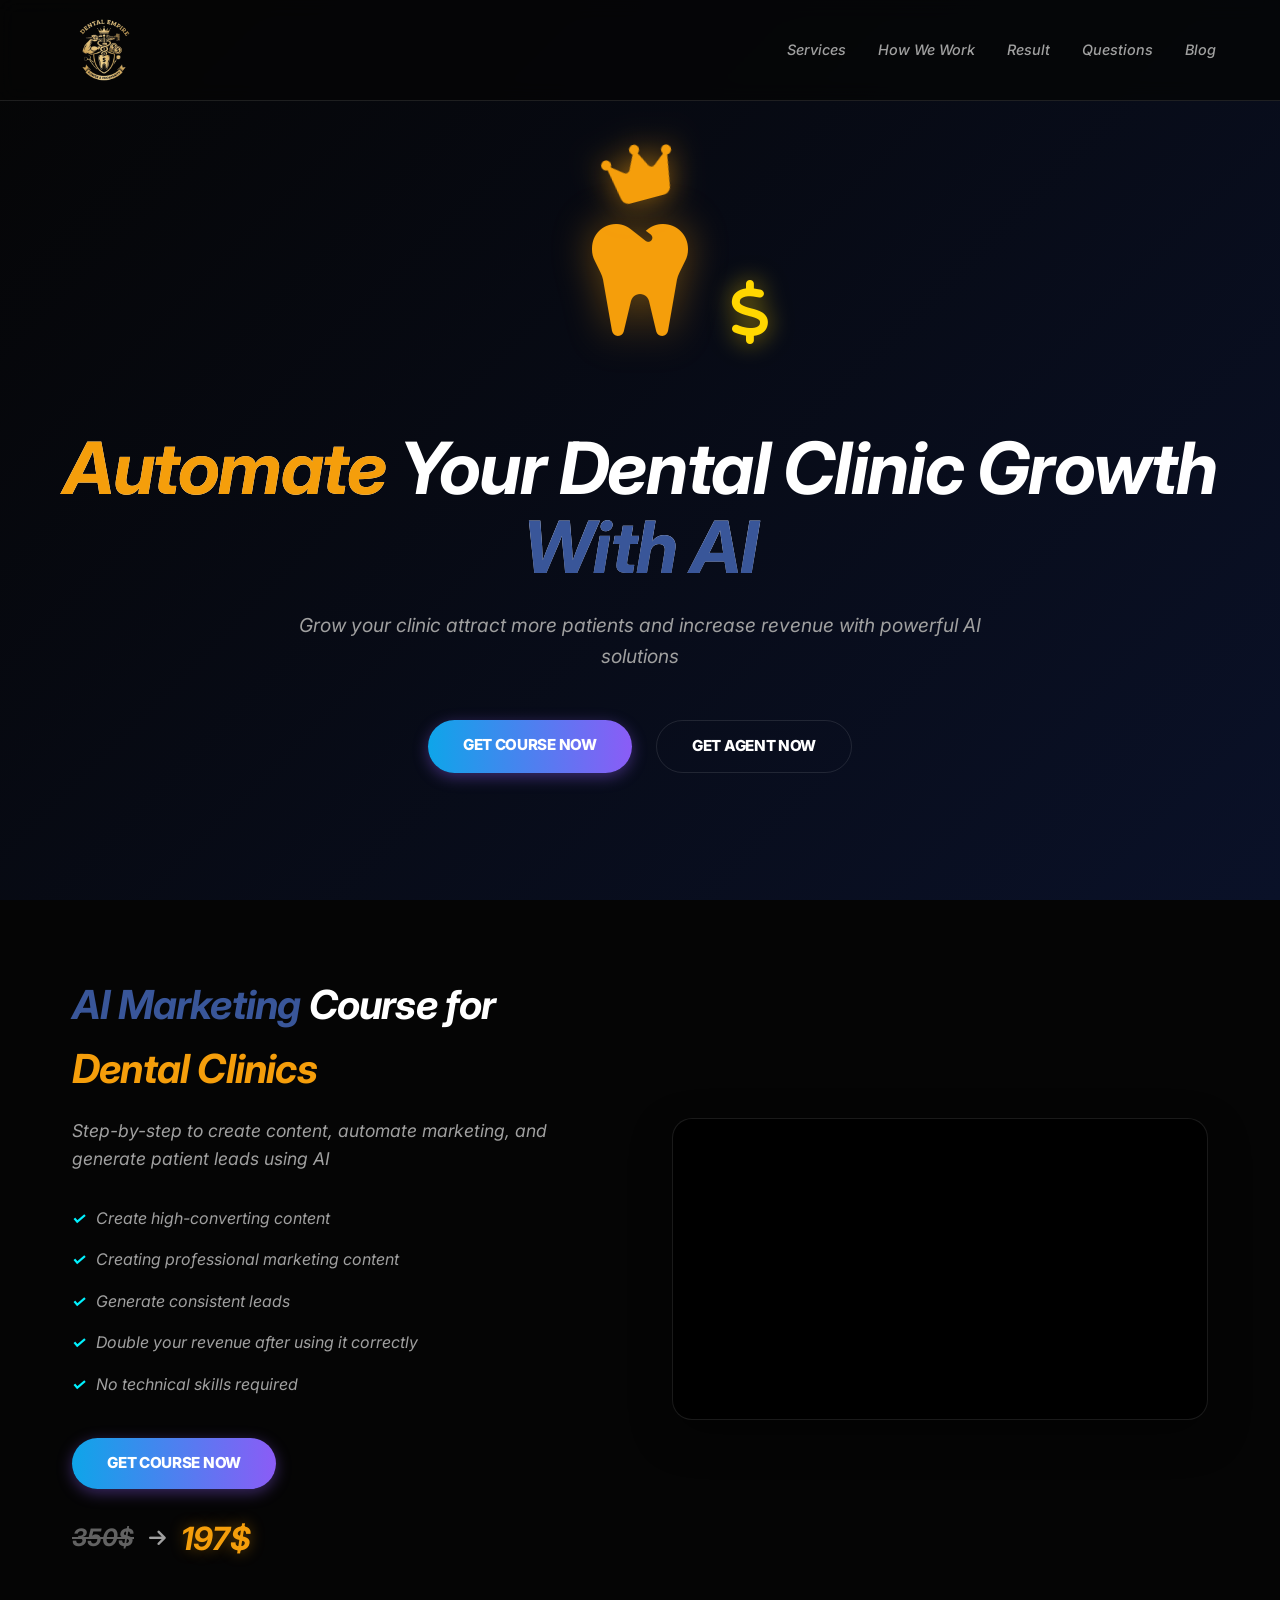
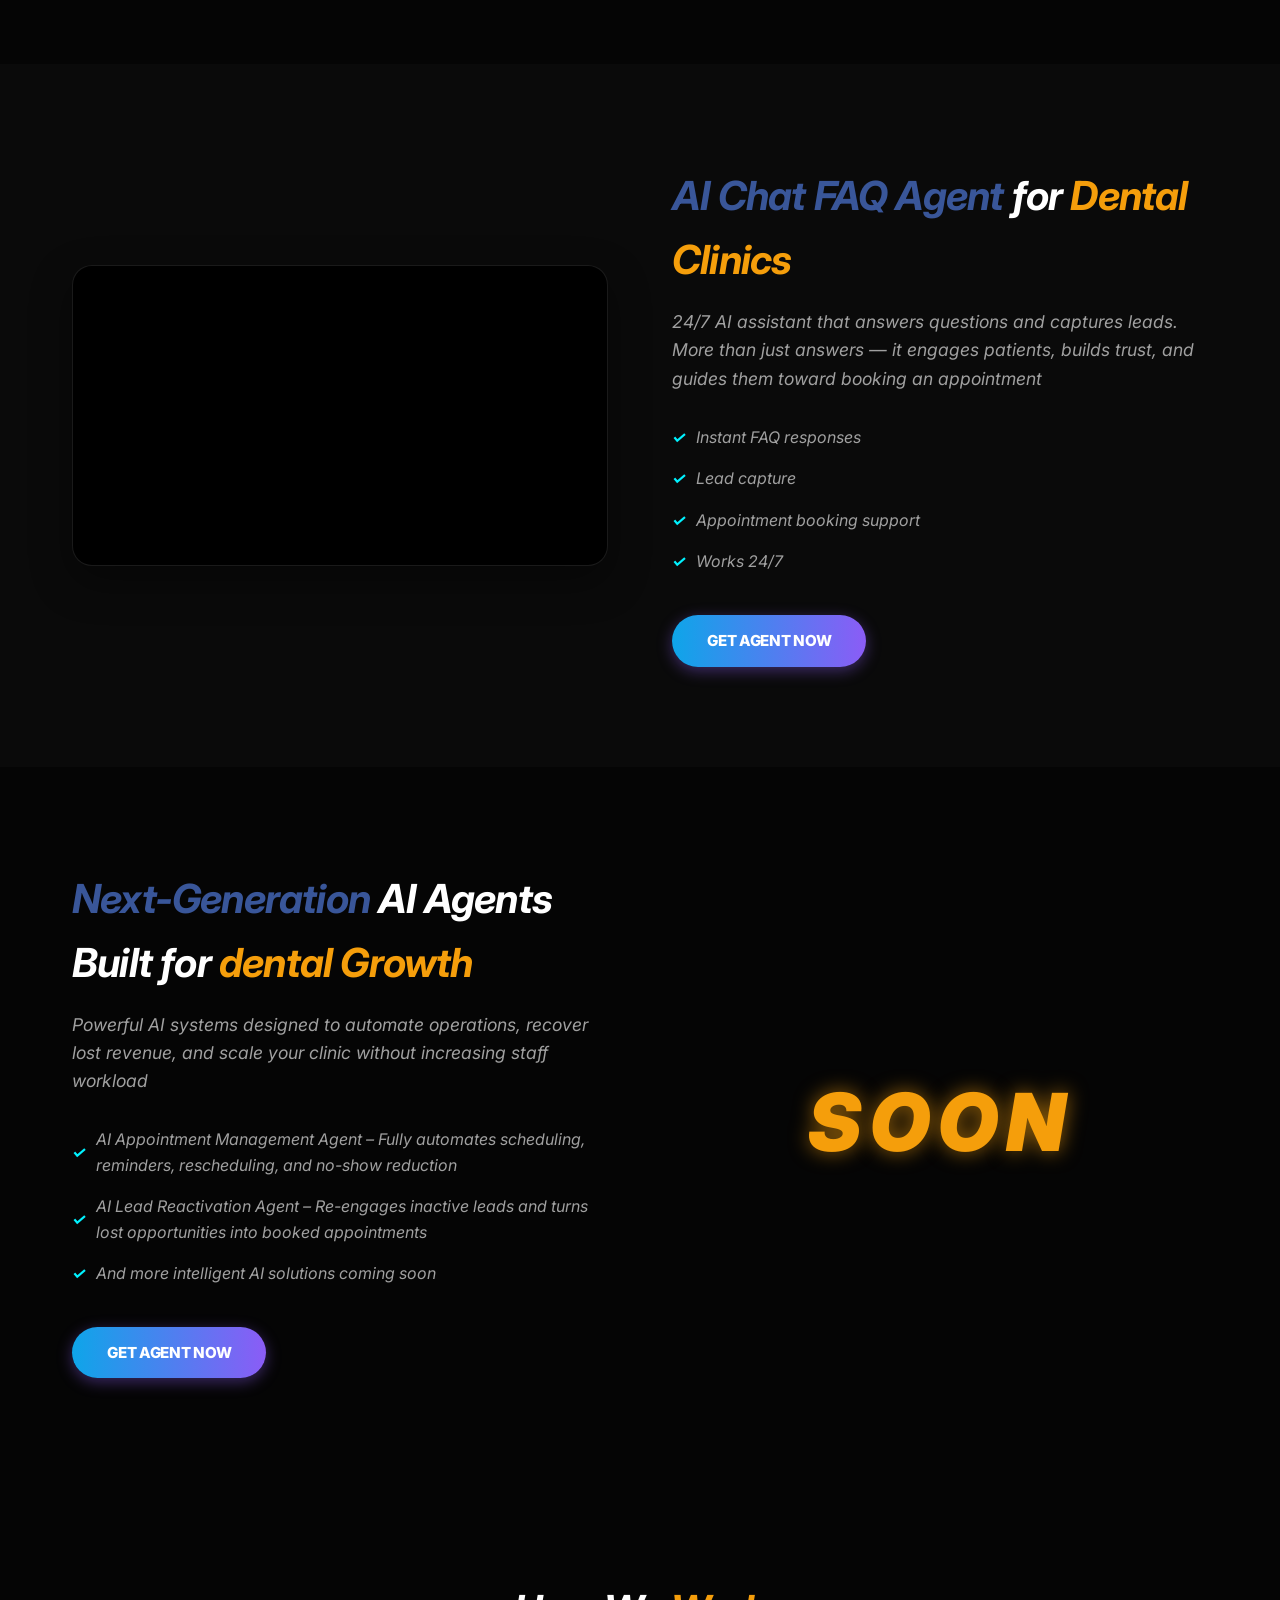
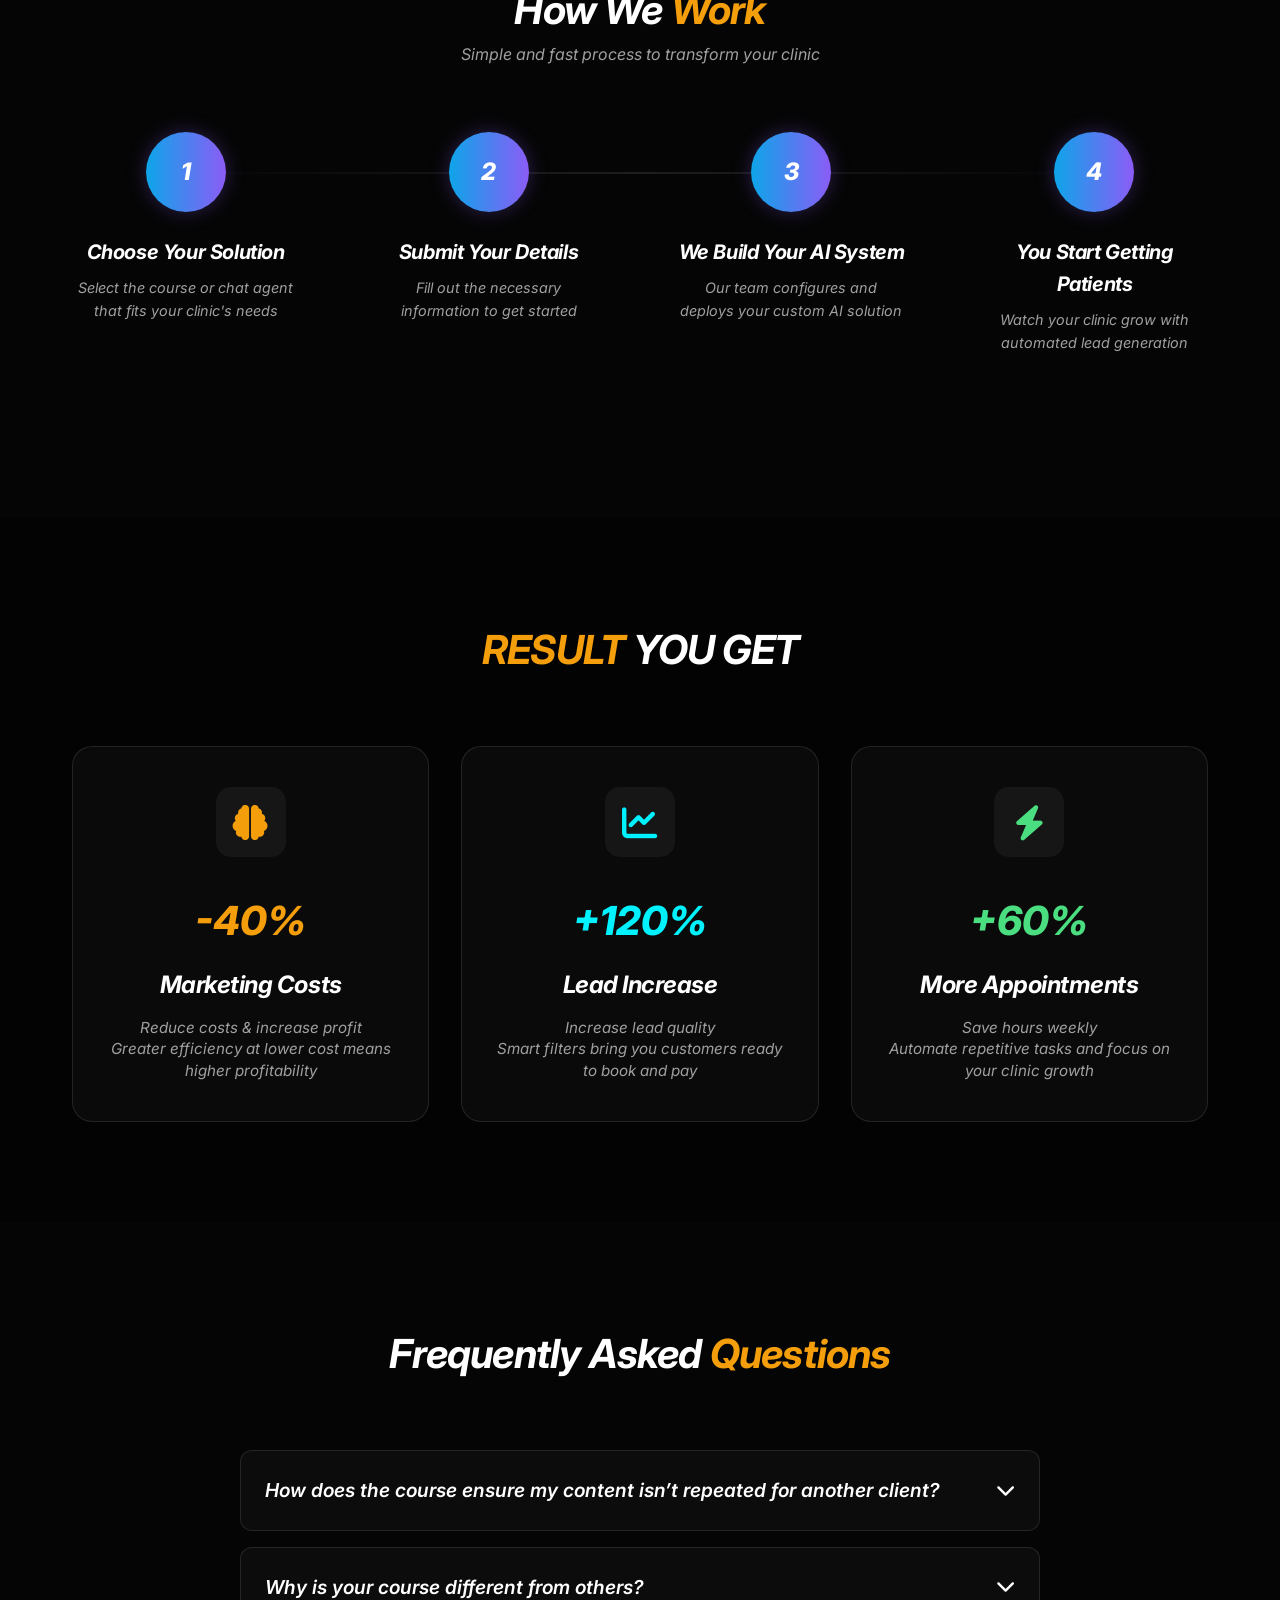
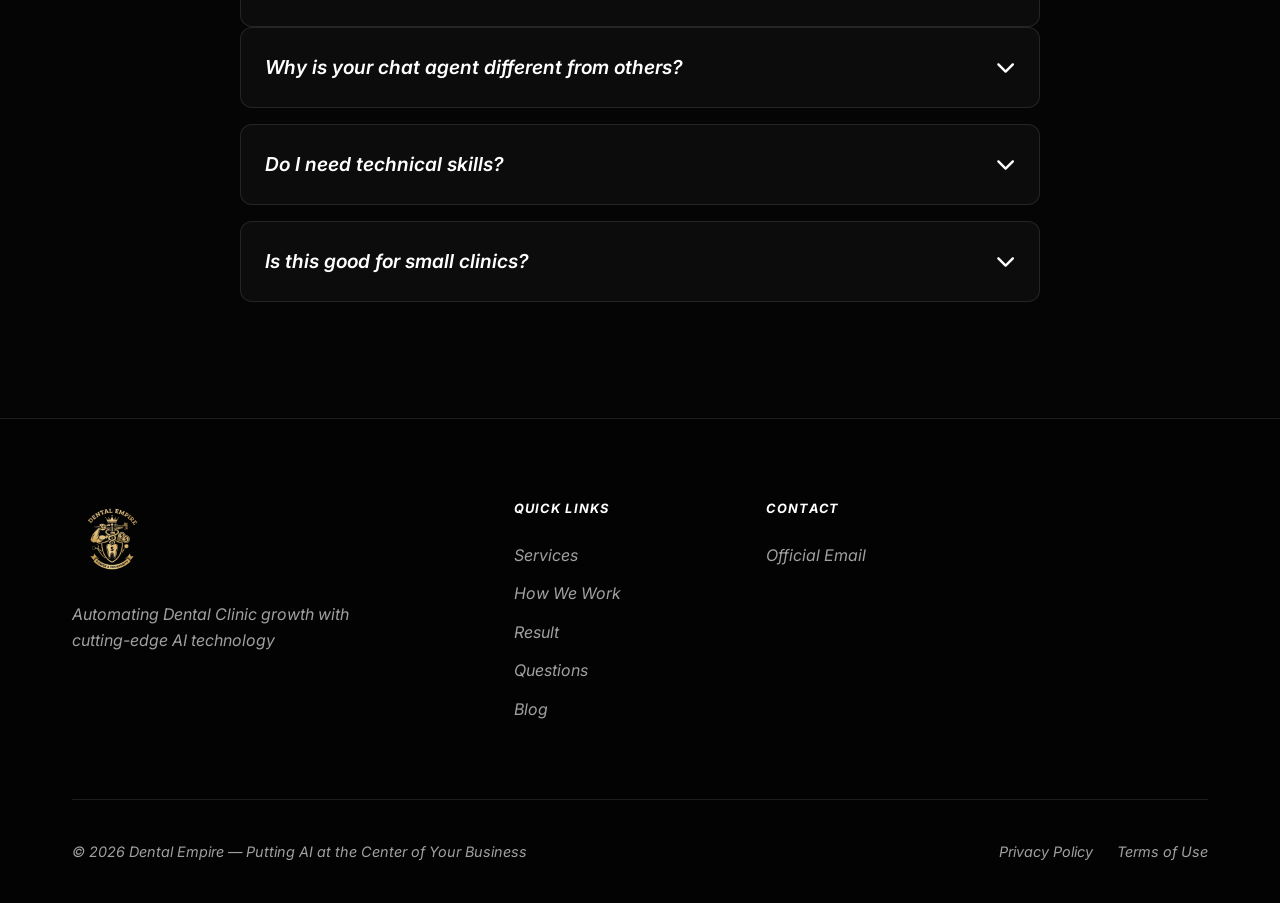
==== index.html @ b72550ca "Add files via upload" ====
<!DOCTYPE html>
<html lang="en">

<head>
    <meta charset="UTF-8">
    <meta name="viewport" content="width=device-width, initial-scale=1.0">
    <title>Dental Empire | Automate Your Dental Clinic Growth With AI</title>
    <meta name="description"
        content="AI-powered course and chat agents that help dental clinics attract more patients and increase revenue.">
    <link rel="stylesheet" href="style.css">
    <!-- Font Awesome for Icons -->
    <link rel="stylesheet" href="https://cdnjs.cloudflare.com/ajax/libs/font-awesome/6.4.0/css/all.min.css">
</head>

<body>

    <header id="header">
        <div class="container">
            <div class="logo">
                <img src="logo.png" alt="Dental Empire Logo">
            </div>
            <nav>
                <ul>
                    <li><a href="#services">Services</a></li>
                    <li><a href="#how-it-works" class="txt-White">How We Work</a></li>
                    <li><a href="#results" class="txt-White">Result</a></li>
                    <li><a href="#faq" class="txt-White">Questions</a></li>
                    <li><a href="blog.html" class="txt-White">Blog</a></li>
                </ul>
            </nav>
        </div>
    </header>

    <main>
        <!-- Hero Section -->
        <section class="hero container">
            <div class="hero-icon-container fade-in">
                <i class="fas fa-tooth tooth-icon"></i>
                <i class="fas fa-dollar-sign dollar-icon"></i>
                <i class="fas fa-crown crown-icon"></i>
            </div>
            <h1 class="fade-in"><span class="txt-gold">Automate</span> Your <span class="txt-White">Dental Clinic</span>
                Growth <span class="txt-brand-blue">With AI</span></h1>
            <p class="fade-in">Grow your clinic attract more patients and increase revenue with powerful AI solutions
            </p>
            <div class="hero-btns fade-in">
                <a href="https://nouarworks.gumroad.com/l/ecsagp" target="_blank" class="btn btn-primary">GET COURSE
                    NOW</a>
                <a href="https://nouarworks.gumroad.com/l/nsenum" target="_blank" class="btn btn-secondary">GET AGENT
                    NOW</a>
            </div>
        </section>

        <!-- Course Section -->
        <section id="services" class="split-section fade-in">
            <div class="container">
                <div class="text-side">
                    <h2><span class="txt-brand-blue">AI Marketing</span> Course for <span class="txt-gold">Dental
                            Clinics</span></h2>
                    <p class="short-desc">Step-by-step to create content, automate marketing, and generate
                        patient leads using AI</p>
                    <ul class="bullet-points">
                        <li>Create high-converting content</li>
                        <li>Creating professional marketing content</li>
                        <li>Generate consistent leads</li>
                        <li>Double your revenue after using it correctly</li>
                        <li>No technical skills required</li>
                    </ul>
                    <a href="https://nouarworks.gumroad.com/l/ecsagp" target="_blank" class="btn btn-primary">GET COURSE
                        NOW</a>
                    <div class="pricing-comparison">
                        <span class="old-price">350$</span>
                        <i class="fas fa-arrow-right"></i>
                        <span class="new-price">197$</span>
                    </div>
                </div>
                <div class="video-wrapper">
                    <video autoplay muted loop playsinline>
                        <source src="ai_profit_machine.mp4" type="video/mp4">
                    </video>
                </div>

            </div>



        </section>

        <!-- Chat Agent Section -->
        <section class="split-section fade-in" style="background: rgba(255,255,255,0.02)">
            <div class="container">
                <div class="video-wrapper">
                    <video autoplay muted loop playsinline>
                        <source src="ai_agent_faq_gains.mp4" type="video/mp4">
                    </video>
                </div>
                <div class="text-side">
                    <h2><span class="txt-brand-blue">AI Chat FAQ Agent</span> for <span class="txt-gold">Dental
                            Clinics</span></h2>
                    <p class="short-desc">24/7 AI assistant that answers questions and captures leads.
                        More than just answers — it engages patients, builds trust, and guides them toward booking an
                        appointment</p>
                    <ul class="bullet-points">
                        <li>Instant FAQ responses</li>
                        <li>Lead capture</li>
                        <li>Appointment booking support</li>
                        <li>Works 24/7</li>
                    </ul>
                    <a href="https://nouarworks.gumroad.com/l/nsenum" target="_blank" class="btn btn-primary">GET AGENT
                        NOW</a>
                </div>
            </div>
        </section>

        <!-- Next Generation Section -->
        <section class="split-section fade-in">
            <div class="container">
                <div class="text-side">
                    <h2><span class="txt-brand-blue">Next-Generation</span> AI Agents Built for <span class="txt-gold">
                            dental Growth</span></h2>
                    <p class="short-desc">Powerful AI systems designed to automate operations, recover lost revenue, and
                        scale your clinic without increasing staff workload</p>
                    <ul class="bullet-points">
                        <li>AI Appointment Management Agent – Fully automates scheduling, reminders, rescheduling, and
                            no-show reduction</li>
                        <li> AI Lead Reactivation Agent – Re-engages inactive leads and turns lost opportunities into
                            booked
                            appointments</li>
                        <li>And more intelligent AI solutions coming soon</li>

                    </ul>
                    <a href="https://nouarworks.gumroad.com/l/nsenum" target="_blank" class="btn btn-primary">GET AGENT
                        NOW</a>
                </div>
                <div class="visual-side" style="display: flex; justify-content: center; align-items: center;">
                    <div class="soon-badge">SOON</div>
                </div>
            </div>
        </section>

        <!-- How We Work Section -->
        <section id="how-it-works" class="fade-in">
            <div class="container">
                <div style="text-align: center; margin-bottom: 3rem;">
                    <h2 style="font-size: 2.5rem;"><span class="txt-White">How We</span> <span
                            class="txt-gold">Work</span></h2>
                    <p style="color: var(--text-secondary);">Simple and fast process to transform your clinic</p>
                </div>

                <div class="timeline">
                    <div class="timeline-item">
                        <div class="timeline-number">1</div>
                        <h3>Choose Your Solution</h3>
                        <p>Select the course or chat agent that fits your clinic's needs</p>
                    </div>
                    <div class="timeline-item">
                        <div class="timeline-number">2</div>
                        <h3>Submit Your Details</h3>
                        <p>Fill out the necessary information to get started</p>
                    </div>
                    <div class="timeline-item">
                        <div class="timeline-number">3</div>
                        <h3>We Build Your AI System</h3>
                        <p>Our team configures and deploys your custom AI solution</p>
                    </div>
                    <div class="timeline-item">
                        <div class="timeline-number">4</div>
                        <h3>You Start Getting Patients</h3>
                        <p>Watch your clinic grow with automated lead generation</p>
                    </div>
                </div>
            </div>
        </section>

        <!-- Results Section -->
        <section id="results" class="fade-in" style="background: rgba(0, 0, 0, 0.4)">
            <div class="container">
                <div class="results-header" style="text-align: center;">
                    <h2 style="font-size: 2.5rem;"><span class="txt-gold">RESULT</span> <span class="txt-White">YOU
                            GET</span></h2>

                </div>
                <div class="results-grid-new">
                    <div class="result-card">
                        <div class="icon-wrap" style="color: var(--brand-gold)">
                            <i class="fas fa-brain"></i>
                        </div>
                        <div class="metrics txt-gold">-40%</div>
                        <h3>Marketing Costs</h3>
                        <p>Reduce costs & increase profit</p>
                        <p>Greater efficiency at lower cost means higher profitability
                        </p>
                    </div>
                    <div class="result-card">
                        <div class="icon-wrap" style="color: var(--accent-color)">
                            <i class="fas fa-chart-line"></i>
                        </div>
                        <div class="metrics" style="color: var(--accent-color)">+120%</div>
                        <h3>Lead Increase</h3>
                        <p>Increase lead quality</p>
                        <p>Smart filters bring you customers ready to book and pay</p>
                    </div>
                    <div class="result-card">
                        <div class="icon-wrap" style="color: #4ade80">
                            <i class="fas fa-bolt"></i>
                        </div>
                        <div class="metrics" style="color: #4ade80">+60%</div>
                        <h3>More Appointments</h3>
                        <p>Save hours weekly</p>
                        <p>Automate repetitive tasks and focus on your clinic growth</p>
                    </div>
                </div>
            </div>
        </section>

        <!-- FAQ Section -->
        <section id="faq" class="fade-in">
            <div class="container">
                <div style="text-align: center;">
                    <h2 style="font-size: 2.5rem;"><span class="txt-White">Frequently Asked</span> <span
                            class="txt-gold">Questions</span></h2>
                </div>
                <div class="faq-list">
                    <div class="faq-item">
                        <div class="faq-question">
                            How does the course ensure my content isn’t repeated for another client?
                            <i class="fas fa-chevron-down"></i>
                        </div>
                        <div class="faq-answer">
                            The course is highly customizable, allowing your clinic to tailor the content exactly to its
                            needs, ensuring your content is unique and won’t be duplicated for any other client
                        </div>
                    </div>
                    <div class="faq-item">
                        <div class="faq-question">
                            Why is your course different from others?
                            <i class="fas fa-chevron-down"></i>
                        </div>
                        <div class="faq-answer">
                            Our course lets you create professional, highly effective marketing content without needing
                            designers or marketing agencies — all in under 5 minutes and just 3 simple steps
                        </div>
                        <div class="faq-item">
                            <div class="faq-question">
                                Why is your chat agent different from others?

                                <i class="fas fa-chevron-down"></i>
                            </div>
                            <div class="faq-answer">
                                Our chat agent saves you time by answering frequently asked questions, encourages
                                patients to book appointments, and communicates in a friendly, professional way that
                                builds stronger relationships with your clients
                            </div>
                        </div>
                        <div class="faq-item">
                            <div class="faq-question">
                                Do I need technical skills?
                                <i class="fas fa-chevron-down"></i>
                            </div>
                            <div class="faq-answer">
                                No technical skills are required! The course is designed for dental professionals and
                                their
                                staff, taking you step-by-step through the entire process
                            </div>
                        </div>

                        <div class="faq-item">
                            <div class="faq-question">
                                Is this good for small clinics?
                                <i class="fas fa-chevron-down"></i>
                            </div>
                            <div class="faq-answer">
                                Absolutely! AI is the great equalizer, allowing small clinics to compete with large
                                chains
                                by automating their marketing and operations efficiently
                            </div>
                        </div>

                    </div>
                </div>
            </div>
        </section>
    </main>
    <footer>



        <div class="container">
            <div class="footer-grid">
                <div class="footer-info">
                    <img src="logo.png" alt="Dental Empire Logo" style="height: 80px;">
                    <p>Automating Dental Clinic growth with cutting-edge AI technology</p>
                </div>
                <div class="footer-links">
                    <h4>Quick Links</h4>
                    <ul>
                        <li><a href="#services">Services</a></li>
                        <li><a href="#how-it-works" class="txt-White">How We Work</a></li>
                        <li><a href="#results" class="txt-White">Result</a></li>
                        <li><a href="#faq" class="txt-White">Questions</a></li>
                        <li><a href="blog.html" class="txt-White">Blog</a></li>
                    </ul>
                </div>
                <div class="footer-links">
                    <h4>Contact</h4>
                    <ul>
                        <li><a href="mailto:info@dentalempire.com">Official Email</a></li>
                    </ul>
                </div>
            </div>
            <div class="copyright">
                <p>&copy; 2026 Dental Empire — Putting AI at the Center of Your Business</p>
                <div class="copyright-links">
                    <a href="#">Privacy Policy</a>
                    <a href="#">Terms of Use</a>
                </div>
            </div>
        </div>
    </footer>

    <script src="script.js"></script>
</body>

</html>
---- style.css ----
@import url('https://fonts.googleapis.com/css2?family=Fraunces:ital,wght@0,300;0,400;0,600;0,700;1,300;1,400;1,600&family=Inter:wght@300;400;500;600;700;800&display=swap');

:root {
    --bg-color: #050505;
    --bg-gradient: linear-gradient(135deg, #050505 0%, #0a1128 100%);
    --accent-color: #00f2ff;
    --accent-glow: rgba(0, 242, 255, 0.3);
    --text-primary: #ffffff;
    --text-secondary: #a0a0a0;
    --card-bg: rgba(255, 255, 255, 0.03);
    --card-border: rgba(255, 255, 255, 0.1);
    --nav-bg: rgba(5, 5, 5, 0.8);
    --transition: all 0.3s ease;

    /* New Brand Colors */
    --brand-gold: #f59e0b;
    --brand-blue: #395699;
    --btn-gradient: linear-gradient(to right, #0ea5e9, #8b5cf6);
}

* {
    margin: 0;
    padding: 0;
    box-sizing: border-box;
    scroll-behavior: smooth;
}

body {
    font-family: 'Inter', sans-serif;
    font-style: italic;
    background: var(--bg-color);
    background-image: var(--bg-gradient);
    background-attachment: fixed;
    color: var(--text-primary);
    line-height: 1.6;
    overflow-x: hidden;
}

h1,
h2,
h3 {
    font-weight: 700;
    letter-spacing: -0.02em;
}

a {
    text-decoration: none;
    color: inherit;
    transition: var(--transition);
}

ul {
    list-style: none;
}

img {
    max-width: 100%;
}

.container {
    max-width: 1200px;
    margin: 0 auto;
    padding: 0 2rem;
}

section {
    padding: 100px 0;
}

/* Header */
header {
    position: fixed;
    top: 0;
    left: 0;
    width: 100%;
    z-index: 1000;
    background: var(--nav-bg);
    backdrop-filter: blur(10px);
    border-bottom: 1px solid var(--card-border);
    transition: var(--transition);
}

header .container {
    display: flex;
    justify-content: space-between;
    align-items: center;
    height: 100px;
    max-width: 100%;
    /* Far left and far right */
    padding: 0 4rem;
    /* Add some space from the absolute edges */
}

.logo {
    display: flex;
    align-items: center;
}

.logo img {
    height: 100px;
    /* Increased further */
    margin-right: 10px;
    transition: var(--transition);
}

nav ul {
    display: flex;
    gap: 2rem;
}

nav ul li a {
    font-weight: 500;
    font-size: 0.9rem;
    color: var(--text-secondary);
}

nav ul li a:hover {
    color: var(--accent-color);
}

/* Buttons */
.btn {
    display: inline-block;
    padding: 0.85rem 2.2rem;
    border-radius: 50px;
    font-weight: 800;
    cursor: pointer;
    transition: var(--transition);
    text-align: center;
    font-size: 0.95rem;
    font-style: normal;
    text-transform: none;
    letter-spacing: -0.02em;
    font-family: 'Inter', sans-serif;
}

.btn-primary {
    background: var(--btn-gradient);
    color: #fff;
    box-shadow: 0 4px 15px rgba(139, 92, 246, 0.4);
    border: none;
}

.btn-primary:hover {
    transform: translateY(-2px);
    box-shadow: 0 8px 25px rgba(139, 92, 246, 0.6);
    filter: brightness(1.1);
}

.btn-secondary {
    background: transparent;
    color: var(--text-primary);
    border: 1px solid var(--card-border);
}

.btn-secondary:hover {
    background: var(--card-border);
    transform: translateY(-2px);
}

/* Hero Section */
.hero {
    padding: 180px 0 100px;
    text-align: center;
}

.hero h1 {
    font-size: 4.5rem;
    margin-bottom: 1.5rem;
    line-height: 1.1;
    background: linear-gradient(to bottom, #fff 70%, #888);
    -webkit-background-clip: text;
    background-clip: text;
    -webkit-text-fill-color: transparent;
}

.hero-icon-container {
    position: relative;
    width: 200px;
    /* Increased from 120px */
    height: 200px;
    /* Increased from 120px */
    margin: 0 auto 3rem;
    display: flex;
    justify-content: center;
    align-items: center;
    animation: floating 4s ease-in-out infinite;
}

.tooth-icon {
    font-size: 8rem;
    /* Increased from 5rem */
    color: var(--brand-gold);
    filter: drop-shadow(0 0 20px rgba(245, 158, 11, 0.4));
}

.dollar-icon {
    position: absolute;
    top: 50%;
    right: -30px;
    /* Adjusted orbit */
    font-size: 4rem;
    /* Increased from 2rem */
    color: #ffd700;
    text-shadow: 0 0 25px rgba(255, 215, 0, 0.6);
    animation: orbit 6s linear infinite;
}

.crown-icon {
    position: absolute;
    top: -40px;
    /* Adjusted position */
    font-size: 4rem;
    /* Increased from 2.5rem */
    color: var(--brand-gold);
    transform: rotate(-15deg);
    filter: drop-shadow(0 0 15px rgba(245, 158, 11, 0.6));
}

@keyframes floating {

    0%,
    100% {
        transform: translateY(0) rotate(0);
    }

    50% {
        transform: translateY(-20px) rotate(3deg);
    }
}

@keyframes orbit {
    0% {
        transform: translate(-50%, -50%) rotate(0deg) translateX(100px) rotate(0deg);
    }

    100% {
        transform: translate(-50%, -50%) rotate(360deg) translateX(100px) rotate(-360deg);
    }
}

.txt-gold {
    color: var(--brand-gold) !important;
    -webkit-text-fill-color: var(--brand-gold) !important;
}

.txt-brand-blue {
    color: var(--brand-blue) !important;
    -webkit-text-fill-color: var(--brand-blue) !important;
}

.hero p {
    font-size: 1.2rem;
    color: var(--text-secondary);
    max-width: 700px;
    margin: 0 auto 3rem;
}

.hero-btns {
    display: flex;
    gap: 1.5rem;
    justify-content: center;
}

/* Two-column Sections */
.split-section .container {
    display: grid;
    grid-template-columns: 1fr 1fr;
    gap: 4rem;
    align-items: center;
}

.split-section h2 {
    font-size: 2.5rem;
    margin-bottom: 1rem;
}

.split-section .short-desc {
    font-size: 1.1rem;
    color: var(--text-secondary);
    margin-bottom: 2rem;
}

.split-section .bullet-points {
    margin-bottom: 2.5rem;
}

.split-section .bullet-points li {
    display: flex;
    align-items: center;
    gap: 10px;
    margin-bottom: 1rem;
    color: var(--text-secondary);
}

.split-section .bullet-points li::before {
    content: '✓';
    color: var(--accent-color);
    font-weight: bold;
}

/* Cards & Icons */
.card {
    background: var(--card-bg);
    border: 1px solid var(--card-border);
    border-radius: 20px;
    padding: 2.5rem;
    transition: var(--transition);
}

.card:hover {
    border-color: var(--accent-color);
    box-shadow: 0 10px 30px rgba(0, 0, 0, 0.3);
}

.icon-box {
    width: 60px;
    height: 60px;
    background: rgba(0, 242, 255, 0.1);
    border-radius: 12px;
    display: flex;
    align-items: center;
    justify-content: center;
    margin-bottom: 1.5rem;
    color: var(--accent-color);
    font-size: 1.5rem;
}

/* How We Work */
.grid-4 {
    display: grid;
    grid-template-columns: repeat(4, 1fr);
    gap: 1.5rem;
    margin-top: 4rem;
}

.grid-4 .card {
    text-align: center;
}

.grid-4 .icon {
    font-size: 2rem;
    margin-bottom: 1rem;
    display: block;
}

/* Results */
.results-grid {
    display: grid;
    grid-template-columns: repeat(3, 1fr);
    gap: 2rem;
    text-align: center;
}

.result-item {
    padding: 2rem;
}

.result-number {
    font-size: 2rem;
    font-weight: 800;
    color: var(--accent-color);
    margin: 1rem 0 0.5rem;
}

.result-label {
    font-size: 1rem;
    color: var(--text-secondary);
    text-transform: uppercase;
    letter-spacing: 0.1em;
}

/* FAQ */
.faq-list {
    max-width: 800px;
    margin: 4rem auto 0;
}

.faq-item {
    margin-bottom: 1rem;
}

.faq-question {
    width: 100%;
    padding: 1.5rem;
    background: var(--card-bg);
    border: 1px solid var(--card-border);
    border-radius: 12px;
    display: flex;
    justify-content: space-between;
    align-items: center;
    cursor: pointer;
    font-weight: 600;
    font-size: 1.2rem;
    text-align: left;
}

.faq-answer {
    padding: 0 1.5rem;
    max-height: 0;
    overflow: hidden;
    transition: all 0.5s ease;
    color: var(--text-secondary);
}

.faq-item.active .faq-answer {
    padding: 1.5rem;
    max-height: 300px;
    border: 1px solid var(--card-border);
    border-top: none;
    border-radius: 0 0 12px 12px;
}

.faq-item.active .faq-question {
    border-radius: 12px 12px 0 0;
    color: var(--accent-color);
}

/* Footer */
footer {
    padding: 80px 0 40px;
    border-top: 1px solid var(--card-border);
    background: rgba(0, 0, 0, 0.3);
}

.footer-grid {
    display: grid;
    grid-template-columns: 2fr 1fr 1fr 1fr;
    gap: 4rem;
    margin-bottom: 4rem;
}

.footer-info p {
    color: var(--text-secondary);
    margin-top: 1rem;
    max-width: 300px;
}

.footer-links h4 {
    margin-bottom: 1.5rem;
    text-transform: uppercase;
    font-size: 0.8rem;
    letter-spacing: 0.1em;
}

.footer-links ul li {
    margin-bottom: 0.8rem;
}

.footer-links ul li a {
    color: var(--text-secondary);
}

.footer-links ul li a:hover {
    color: var(--accent-color);
}

.copyright {
    display: flex;
    justify-content: space-between;
    align-items: center;
    padding-top: 40px;
    border-top: 1px solid var(--card-border);
    color: var(--text-secondary);
    font-size: 0.9rem;
}

.copyright-links a {
    margin-left: 20px;
}

/* Animations */
.fade-in {
    opacity: 0;
    transform: translateY(30px);
    transition: all 0.8s ease;
}

.fade-in.visible {
    opacity: 1;
    transform: translateY(0);
}

/* Timeline Style for How We Work */
.timeline {
    position: relative;
    max-width: 1200px;
    margin: 4rem auto;
    display: flex;
    justify-content: space-between;
    align-items: flex-start;
}

.timeline::before {
    content: '';
    position: absolute;
    top: 40px;
    left: 10%;
    right: 10%;
    height: 2px;
    background: linear-gradient(to right, transparent, var(--card-border), transparent);
    z-index: 0;
}

.timeline-item {
    position: relative;
    z-index: 1;
    width: 20%;
    text-align: center;
}

.timeline-number {
    width: 80px;
    height: 80px;
    background: var(--btn-gradient);
    border-radius: 50%;
    display: flex;
    align-items: center;
    justify-content: center;
    font-size: 1.5rem;
    font-weight: 800;
    margin: 0 auto 1.5rem;
    box-shadow: 0 0 20px rgba(139, 92, 246, 0.3);
}

.timeline-item h3 {
    font-size: 1.25rem;
    margin-bottom: 0.5rem;
}

.timeline-item p {
    font-size: 0.9rem;
    color: var(--text-secondary);
}

/* Redesigned Results */
.results-header h2 {
    font-size: 3.5rem;
    margin-bottom: 4rem;
    text-transform: uppercase;
}

.results-grid-new {
    display: grid;
    grid-template-columns: repeat(3, 1fr);
    gap: 2rem;
}

.result-card {
    background: #0a0a0a;
    border: 1px solid var(--card-border);
    padding: 2.5rem 2rem;
    border-radius: 20px;
    transition: var(--transition);
    display: flex;
    flex-direction: column;
    align-items: center;
    text-align: center;
}

.result-card:hover {
    border-color: var(--brand-gold);
    transform: translateY(-5px);
    box-shadow: 0 10px 30px rgba(245, 158, 11, 0.1);
}

.result-card .icon-wrap {
    width: 70px;
    height: 70px;
    background: rgba(255, 255, 255, 0.05);
    border-radius: 15px;
    display: flex;
    align-items: center;
    justify-content: center;
    font-size: 2.2rem;
    margin-bottom: 2rem;
}

.result-card h3 {
    font-size: 1.5rem;
    font-weight: 700;
    margin-bottom: 0.8rem;
}

.result-card .metrics {
    font-size: 2.5rem;
    font-weight: 800;
    margin-bottom: 0.8rem;
}

.result-card p {
    font-size: 0.95rem;
    color: var(--text-secondary);
    line-height: 1.4;
}

@media (max-width: 968px) {
    .timeline {
        flex-direction: column;
        align-items: center;
        gap: 3rem;
    }

    .timeline::before {
        display: none;
    }

    .timeline-item {
        width: 100%;
    }

    .results-grid-new {
        grid-template-columns: 1fr;
    }
}

/* Responsive */
@media (max-width: 968px) {
    .hero h1 {
        font-size: 3rem;
    }

    .split-section .container {
        grid-template-columns: 1fr;
    }

    .grid-4 {
        grid-template-columns: repeat(2, 1fr);
    }

    .footer-grid {
        grid-template-columns: 1fr 1fr;
    }
}

@media (max-width: 576px) {

    .grid-4,
    .results-grid,
    .footer-grid {
        grid-template-columns: 1fr;
    }

    nav {
        display: none;
    }

    .hero-btns {
        flex-direction: column;
    }

    .copyright {
        flex-direction: column;
        gap: 1rem;
        text-align: center;
    }
}

/* SOON Badge Animation */
.soon-badge {
    display: block;
    font-size: 5rem;
    /* Massive size */
    color: var(--brand-gold);
    font-weight: 900;
    text-transform: uppercase;
    letter-spacing: 0.1em;
    animation: floatVertical 3s ease-in-out infinite;
    text-shadow: 0 0 20px rgba(245, 158, 11, 0.6);
    line-height: 1;
}

@keyframes floatVertical {

    0%,
    100% {
        transform: translateY(0);
    }

    50% {
        transform: translateY(-20px);
    }
}

.video-wrapper {
    width: 100%;
    max-width: 600px;
    /* Increased from 520px */
    aspect-ratio: 16 / 9;
    border-radius: 20px;
    overflow: hidden;
    border: 1px solid var(--card-border);
    box-shadow: 0 15px 40px rgba(0, 0, 0, 0.4);
    background: #000;
    margin: 0 auto;
}

.video-wrapper video {
    width: 100%;
    height: 100%;
    object-fit: cover;
    display: block;
}

/* Pricing Comparison Styles */
.pricing-comparison {
    margin-top: 1.5rem;
    display: flex;
    align-items: center;
    gap: 15px;
    font-size: 1.5rem;
    font-weight: 700;
}

.old-price {
    color: var(--text-secondary);
    text-decoration: line-through;
    opacity: 0.6;
}

.new-price {
    color: var(--brand-gold);
    font-size: 2rem;
    text-shadow: 0 0 15px rgba(245, 158, 11, 0.4);
}

.pricing-comparison i {
    color: var(--text-secondary);
    font-size: 1.2rem;
}
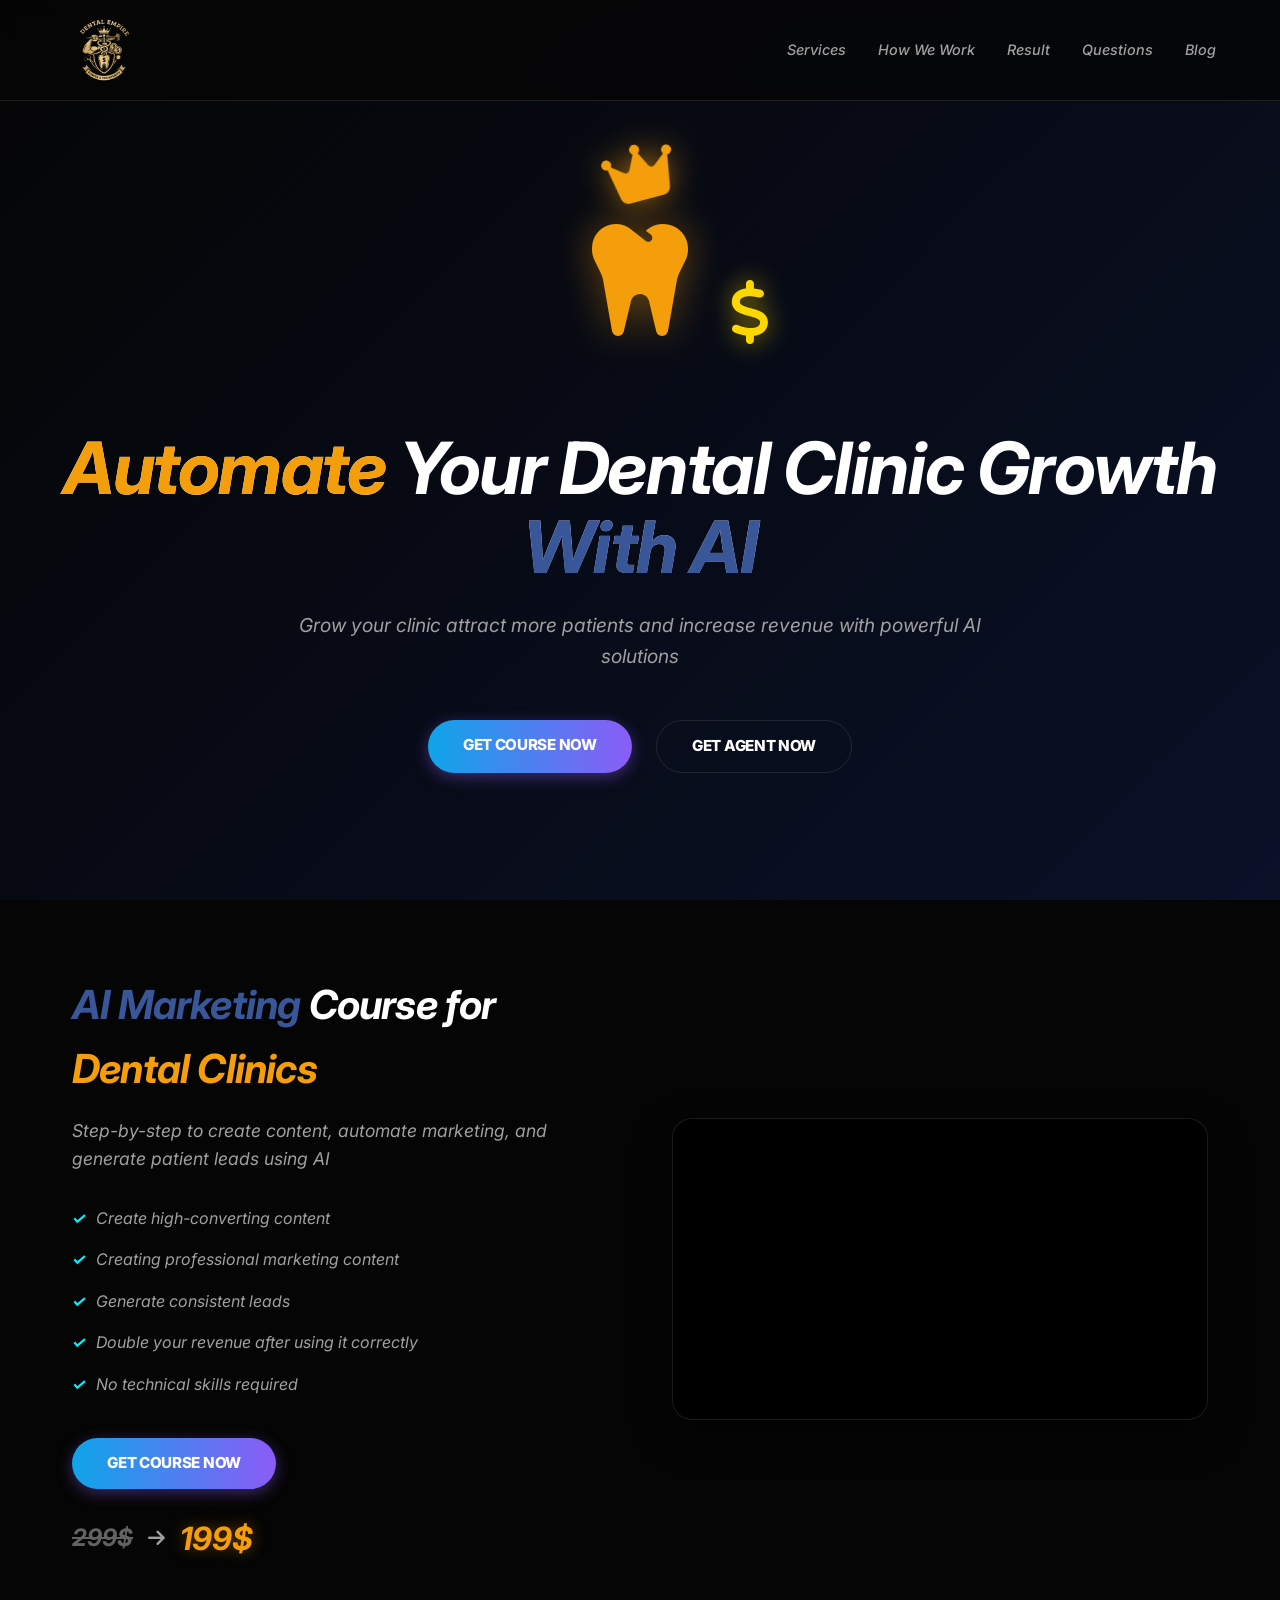
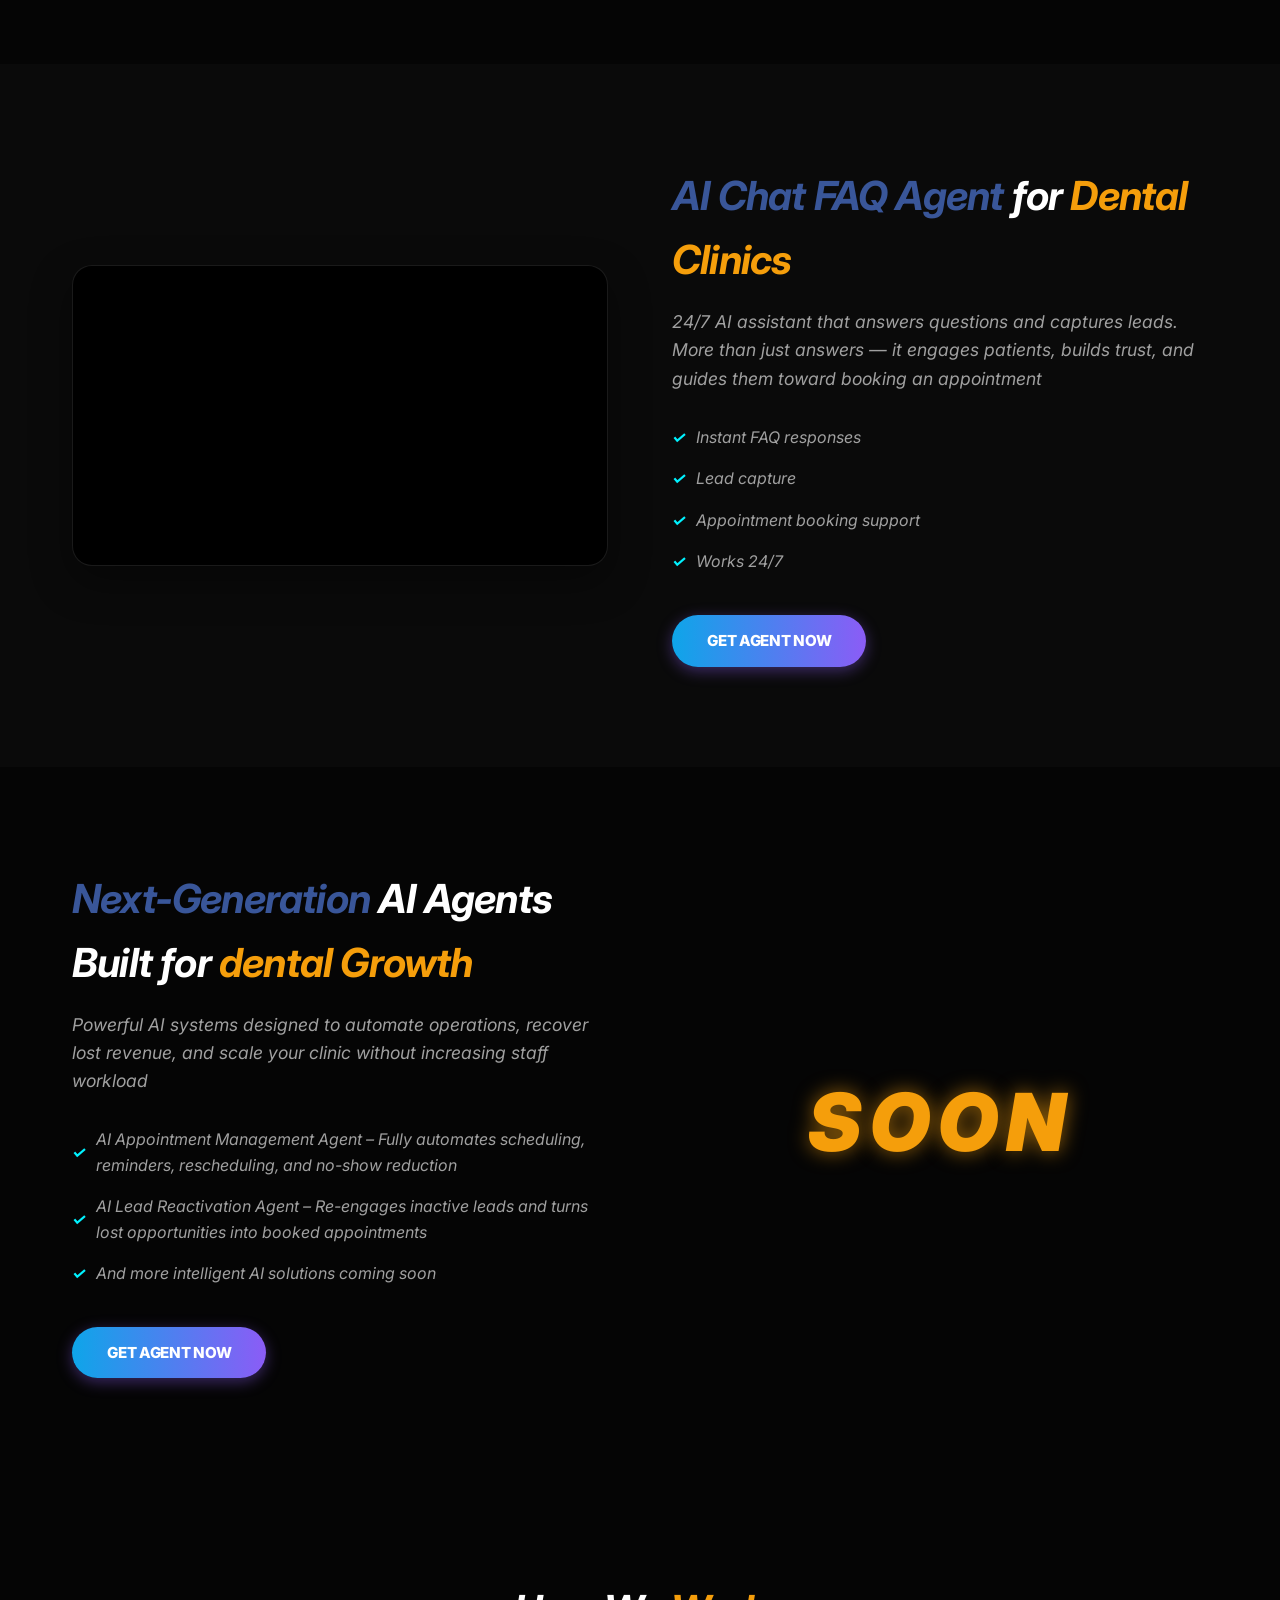
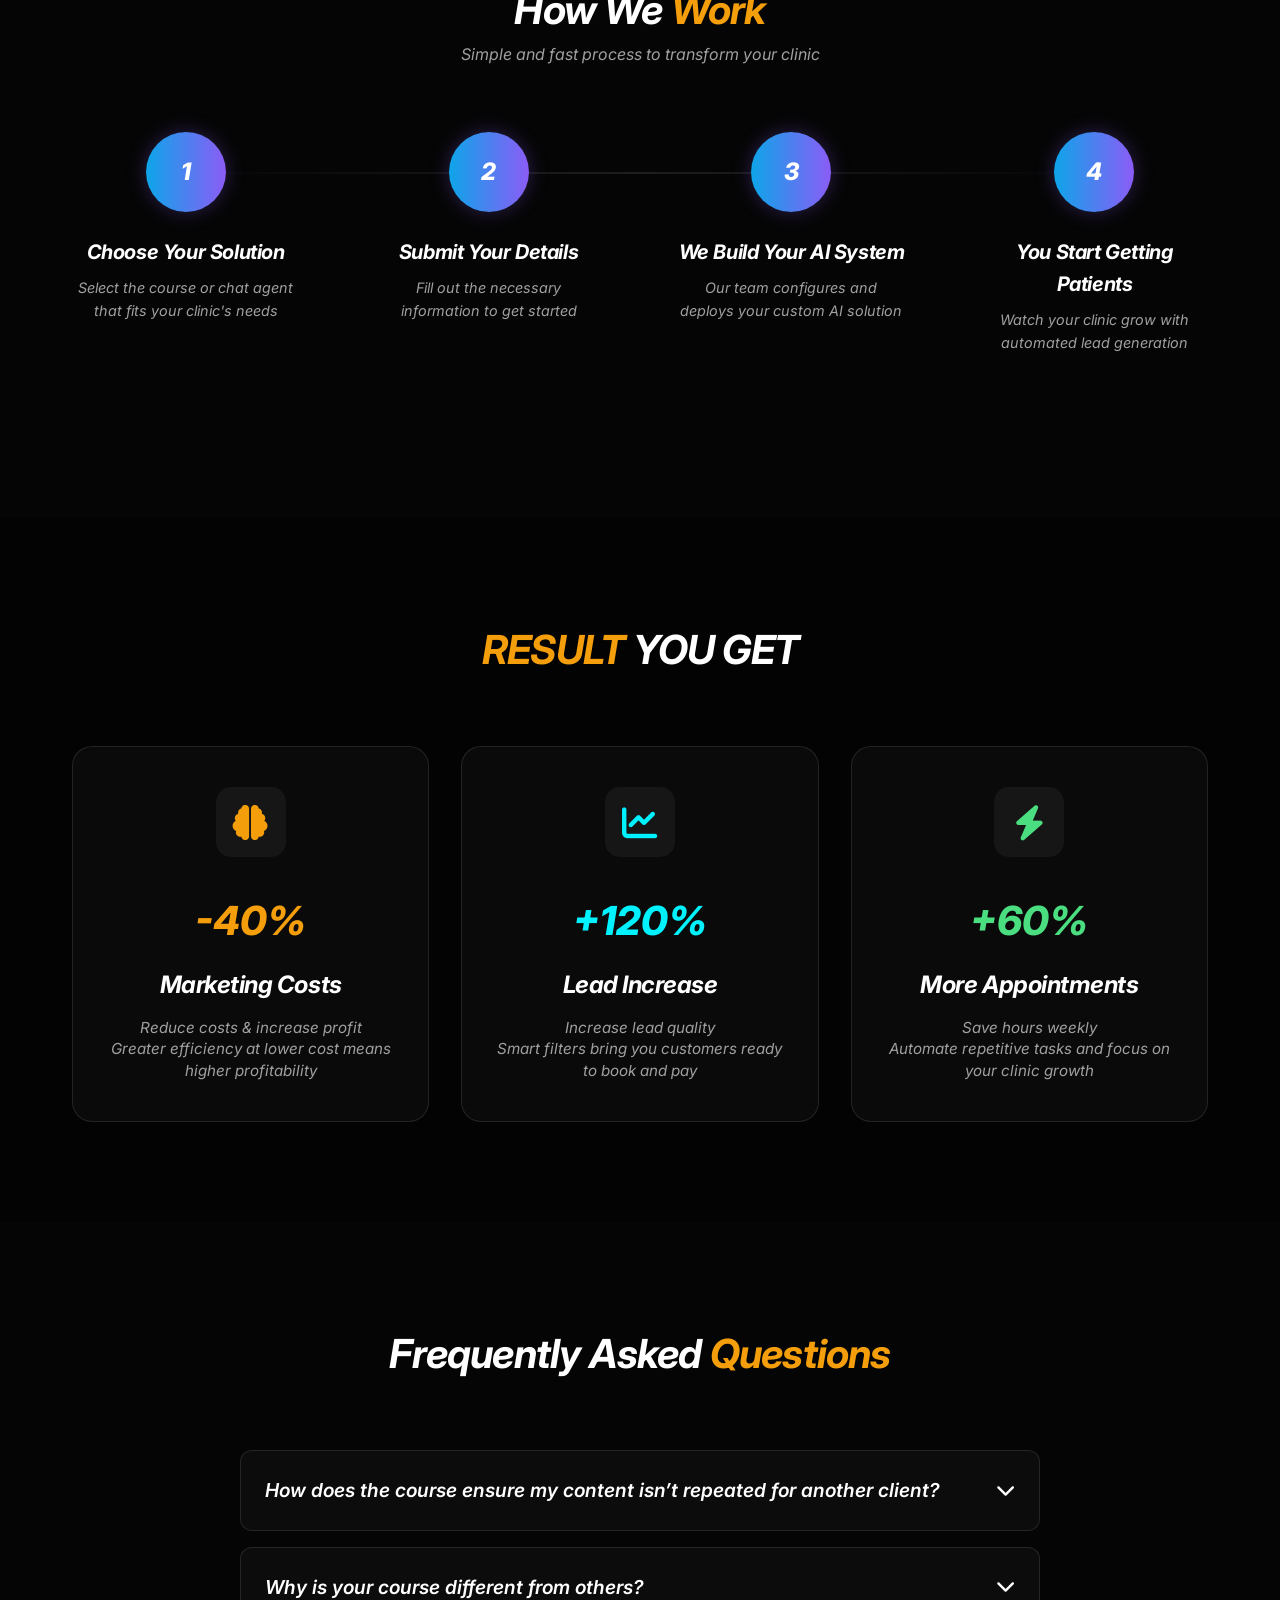
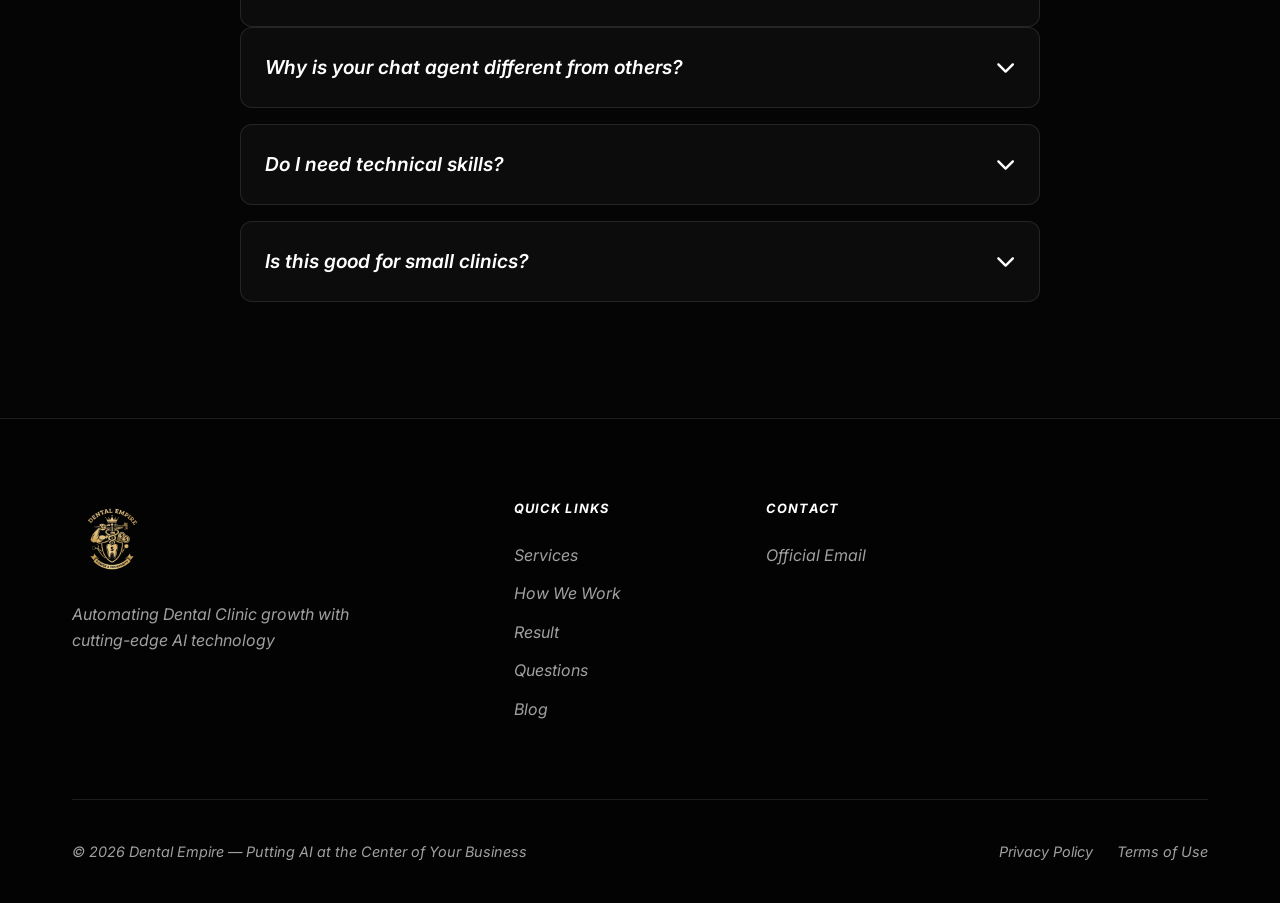
==== commit 2e02915e: "index.html" ====
--- a/index.html
+++ b/index.html
@@ -44,9 +44,9 @@
             <p class="fade-in">Grow your clinic attract more patients and increase revenue with powerful AI solutions
             </p>
             <div class="hero-btns fade-in">
-                <a href="https://nouarworks.gumroad.com/l/ecsagp" target="_blank" class="btn btn-primary">GET COURSE
+                <a href="https://dentalempire.gumroad.com/l/ecsagp" target="_blank" class="btn btn-primary">GET COURSE
                     NOW</a>
-                <a href="https://nouarworks.gumroad.com/l/nsenum" target="_blank" class="btn btn-secondary">GET AGENT
+                <a href="https://dentalempire.gumroad.com/l/nsenum" target="_blank" class="btn btn-secondary">GET AGENT
                     NOW</a>
             </div>
         </section>
@@ -66,12 +66,12 @@
                         <li>Double your revenue after using it correctly</li>
                         <li>No technical skills required</li>
                     </ul>
-                    <a href="https://nouarworks.gumroad.com/l/ecsagp" target="_blank" class="btn btn-primary">GET COURSE
+                    <a href="https://dentalempire.gumroad.com/l/ecsagp" target="_blank" class="btn btn-primary">GET COURSE
                         NOW</a>
                     <div class="pricing-comparison">
-                        <span class="old-price">350$</span>
+                        <span class="old-price">299$</span>
                         <i class="fas fa-arrow-right"></i>
-                        <span class="new-price">197$</span>
+                        <span class="new-price">199$</span>
                     </div>
                 </div>
                 <div class="video-wrapper">
@@ -106,7 +106,7 @@
                         <li>Appointment booking support</li>
                         <li>Works 24/7</li>
                     </ul>
-                    <a href="https://nouarworks.gumroad.com/l/nsenum" target="_blank" class="btn btn-primary">GET AGENT
+                    <a href="https://dentalempire.gumroad.com/l/nsenum" target="_blank" class="btn btn-primary">GET AGENT
                         NOW</a>
                 </div>
             </div>
@@ -321,4 +321,5 @@
     <script src="script.js"></script>
 </body>
 
-</html>+
+</html>
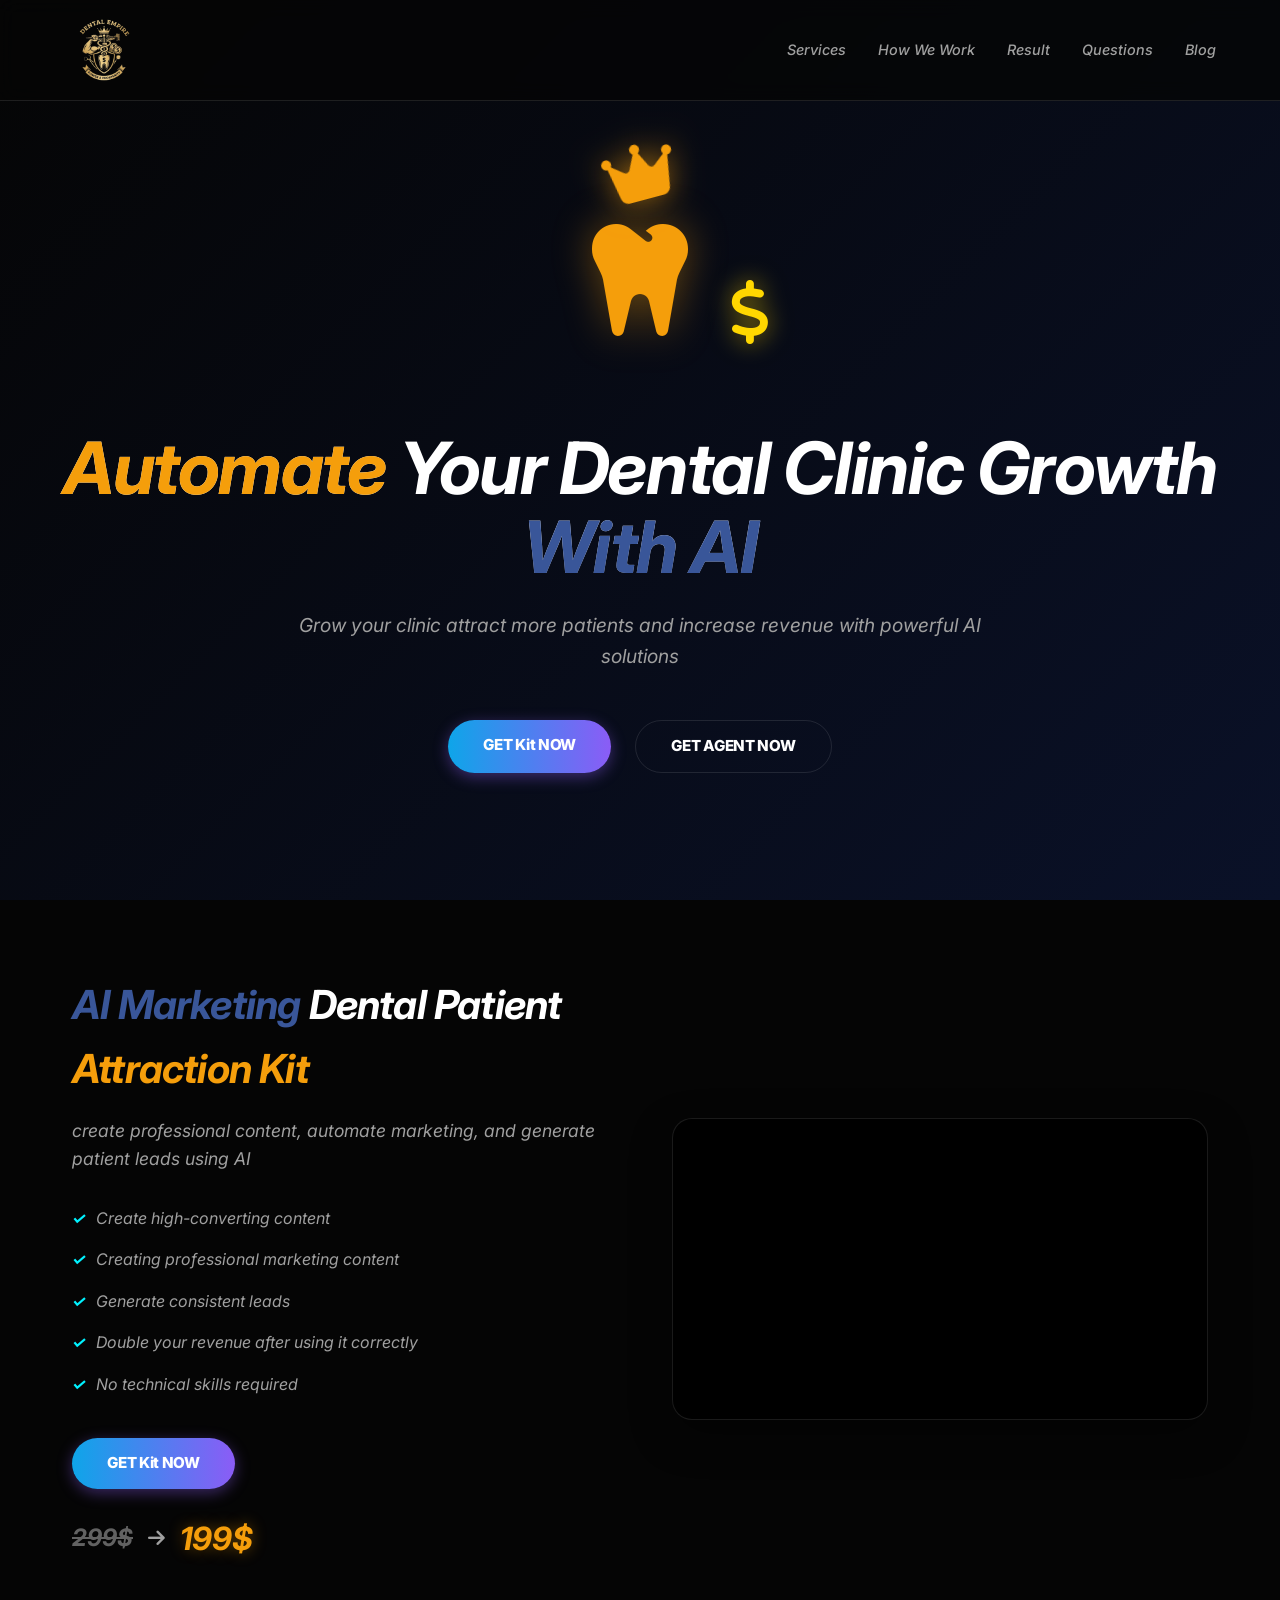
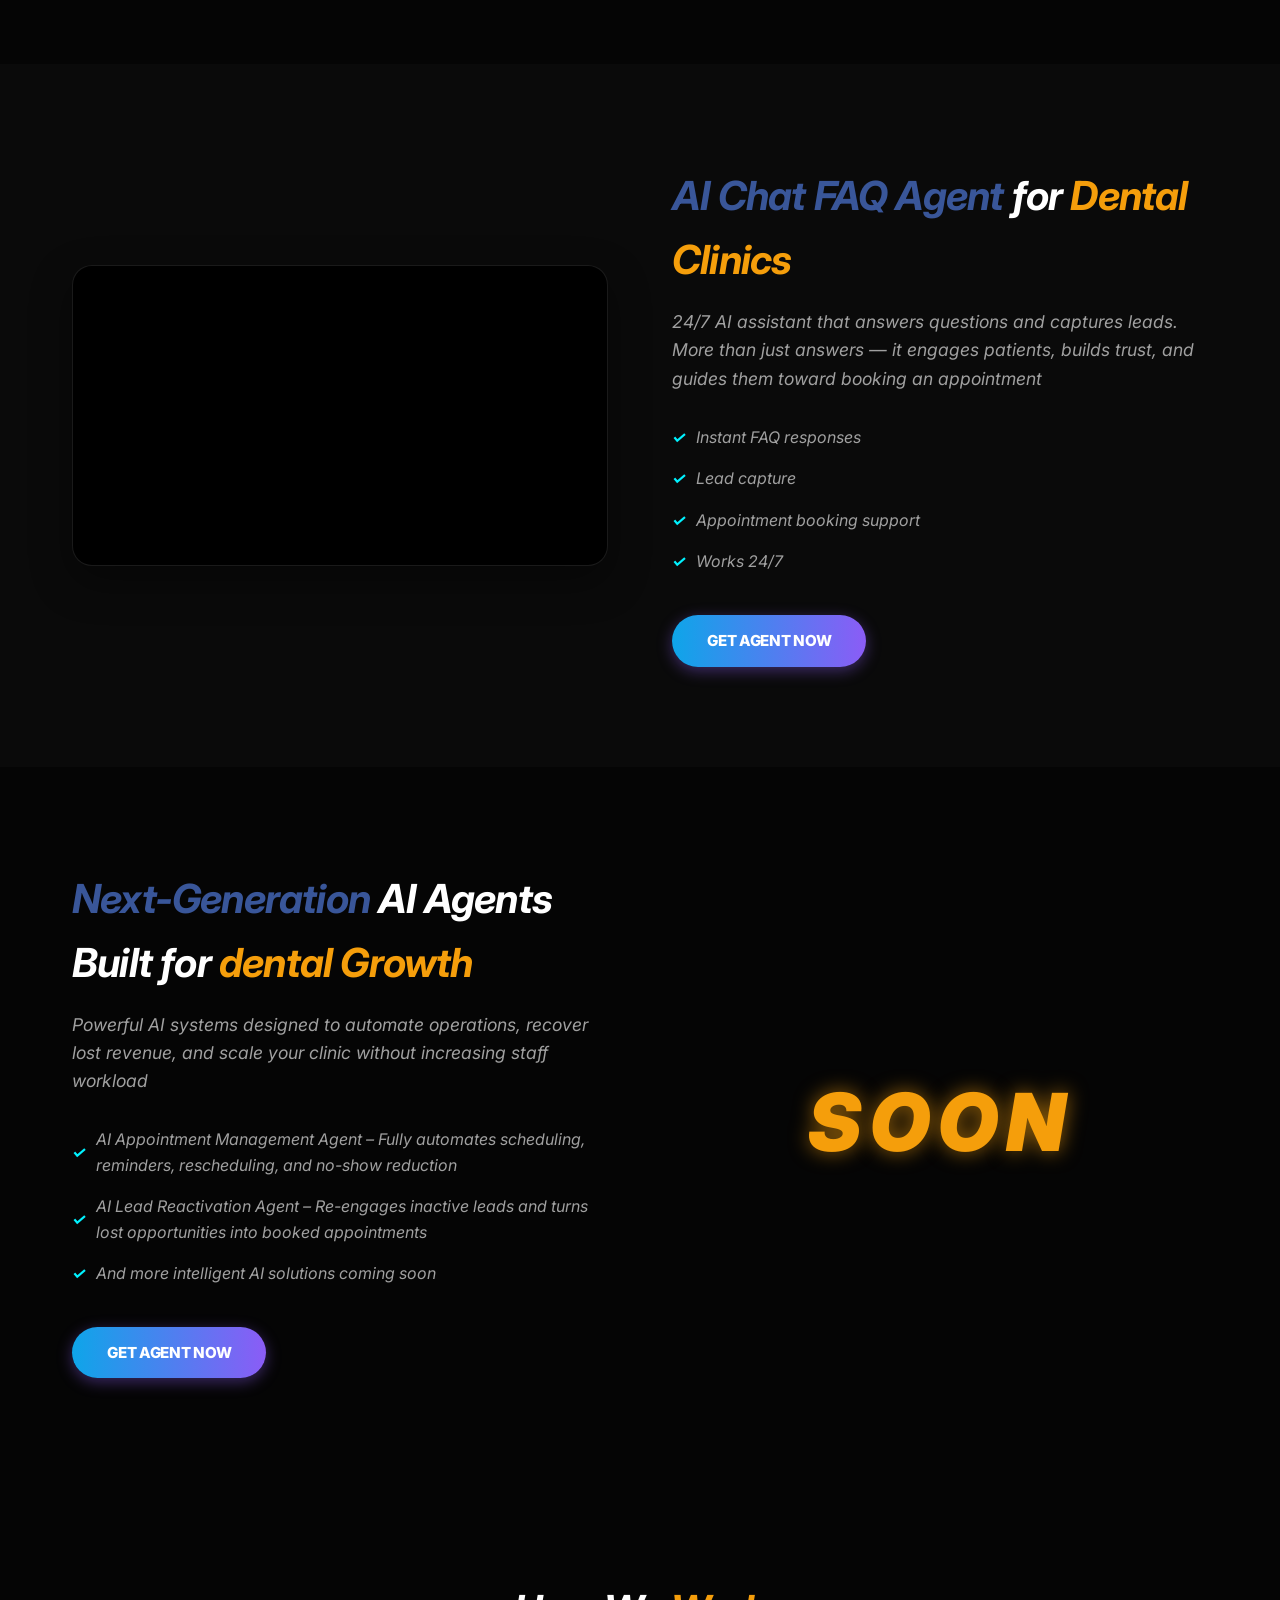
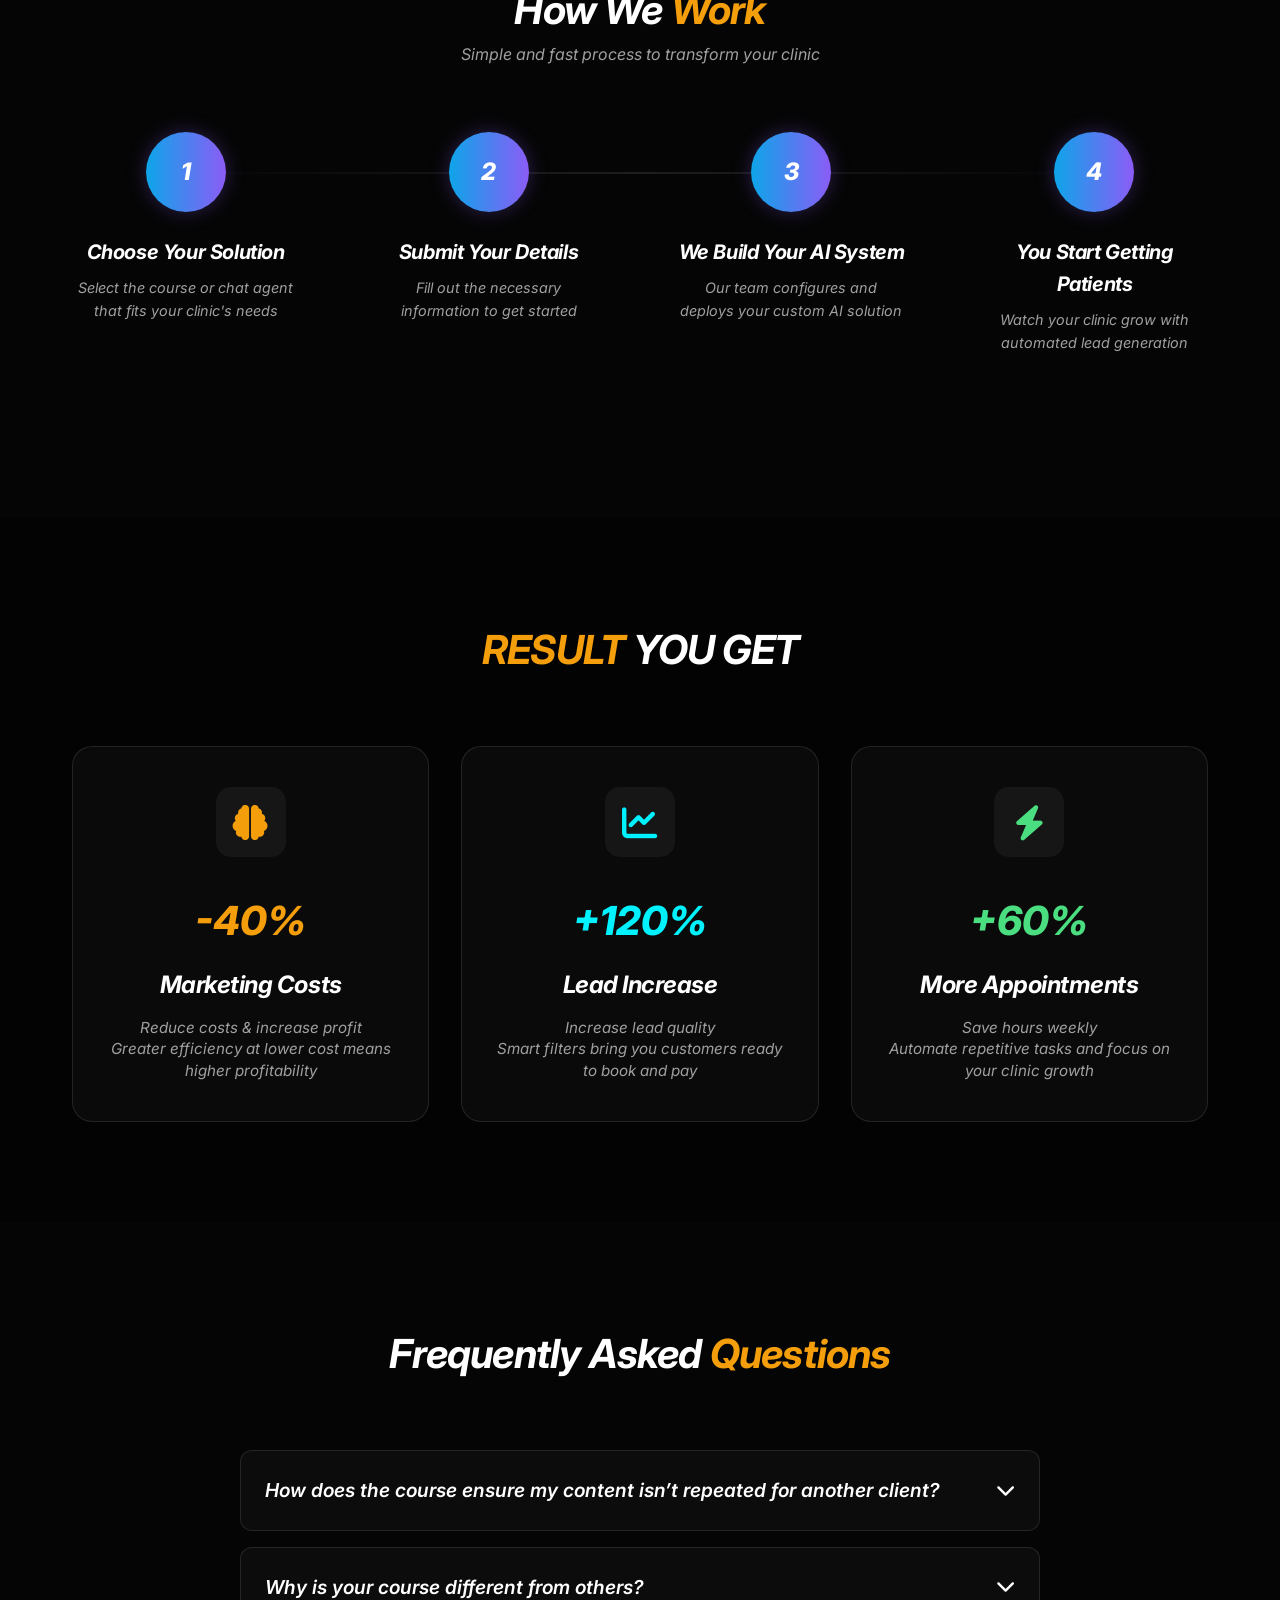
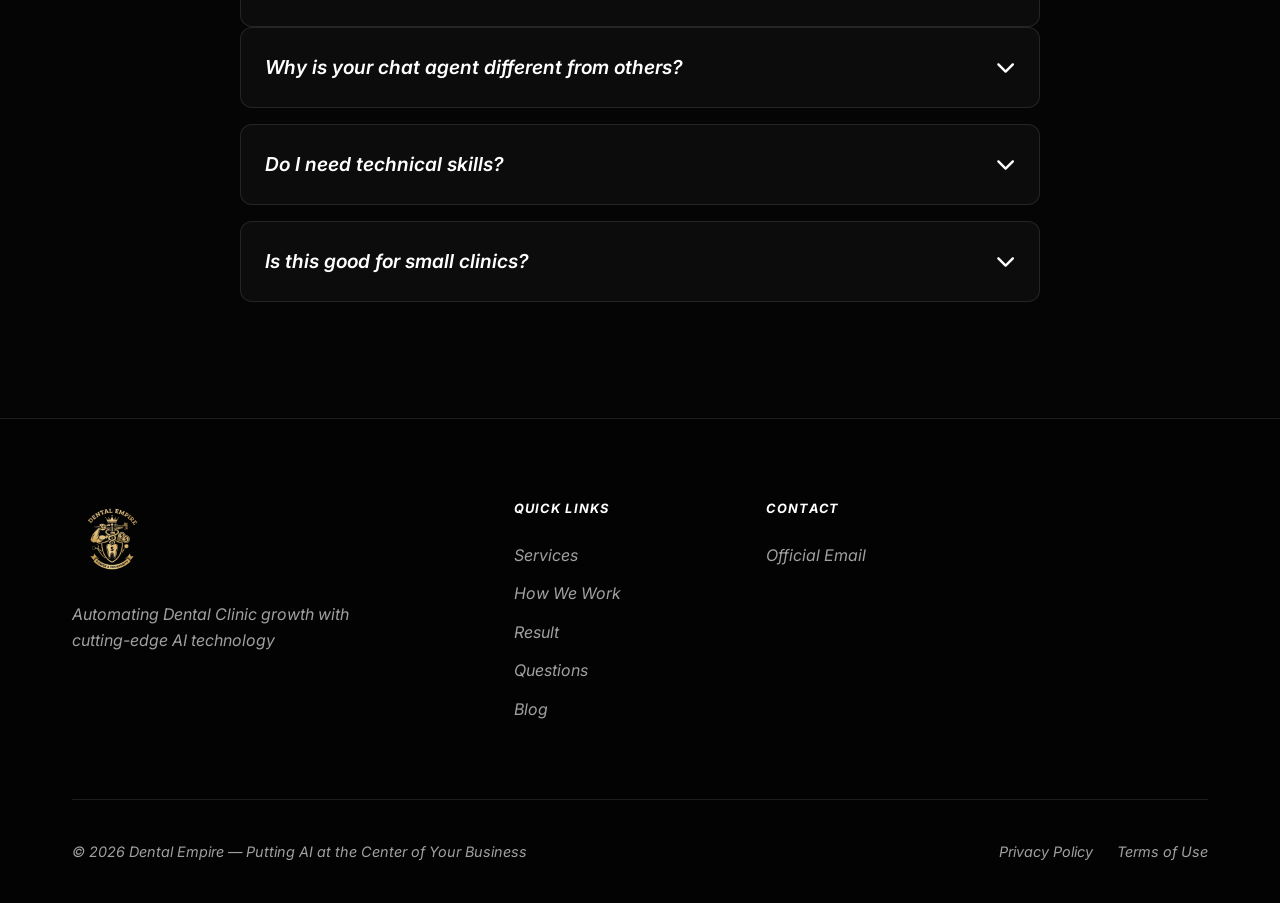
==== commit 01cbe84a: "Fix HTML structure and update content" ====
--- a/index.html
+++ b/index.html
@@ -44,7 +44,7 @@
             <p class="fade-in">Grow your clinic attract more patients and increase revenue with powerful AI solutions
             </p>
             <div class="hero-btns fade-in">
-                <a href="https://dentalempire.gumroad.com/l/ecsagp" target="_blank" class="btn btn-primary">GET COURSE
+                <a href="https://dentalempire.gumroad.com/l/ecsagp" target="_blank" class="btn btn-primary">GET Kit
                     NOW</a>
                 <a href="https://dentalempire.gumroad.com/l/nsenum" target="_blank" class="btn btn-secondary">GET AGENT
                     NOW</a>
@@ -55,9 +55,9 @@
         <section id="services" class="split-section fade-in">
             <div class="container">
                 <div class="text-side">
-                    <h2><span class="txt-brand-blue">AI Marketing</span> Course for <span class="txt-gold">Dental
-                            Clinics</span></h2>
-                    <p class="short-desc">Step-by-step to create content, automate marketing, and generate
+                    
+                    <h2><span class="txt-brand-blue">AI Marketing</span>  Dental Patient <span class="txt-gold">Attraction Kit</span></h2>
+                    <p class="short-desc"> create professional content, automate marketing, and generate
                         patient leads using AI</p>
                     <ul class="bullet-points">
                         <li>Create high-converting content</li>
@@ -66,7 +66,7 @@
                         <li>Double your revenue after using it correctly</li>
                         <li>No technical skills required</li>
                     </ul>
-                    <a href="https://dentalempire.gumroad.com/l/ecsagp" target="_blank" class="btn btn-primary">GET COURSE
+                    <a href="https://dentalempire.gumroad.com/l/ecsagp" target="_blank" class="btn btn-primary">GET Kit
                         NOW</a>
                     <div class="pricing-comparison">
                         <span class="old-price">299$</span>
